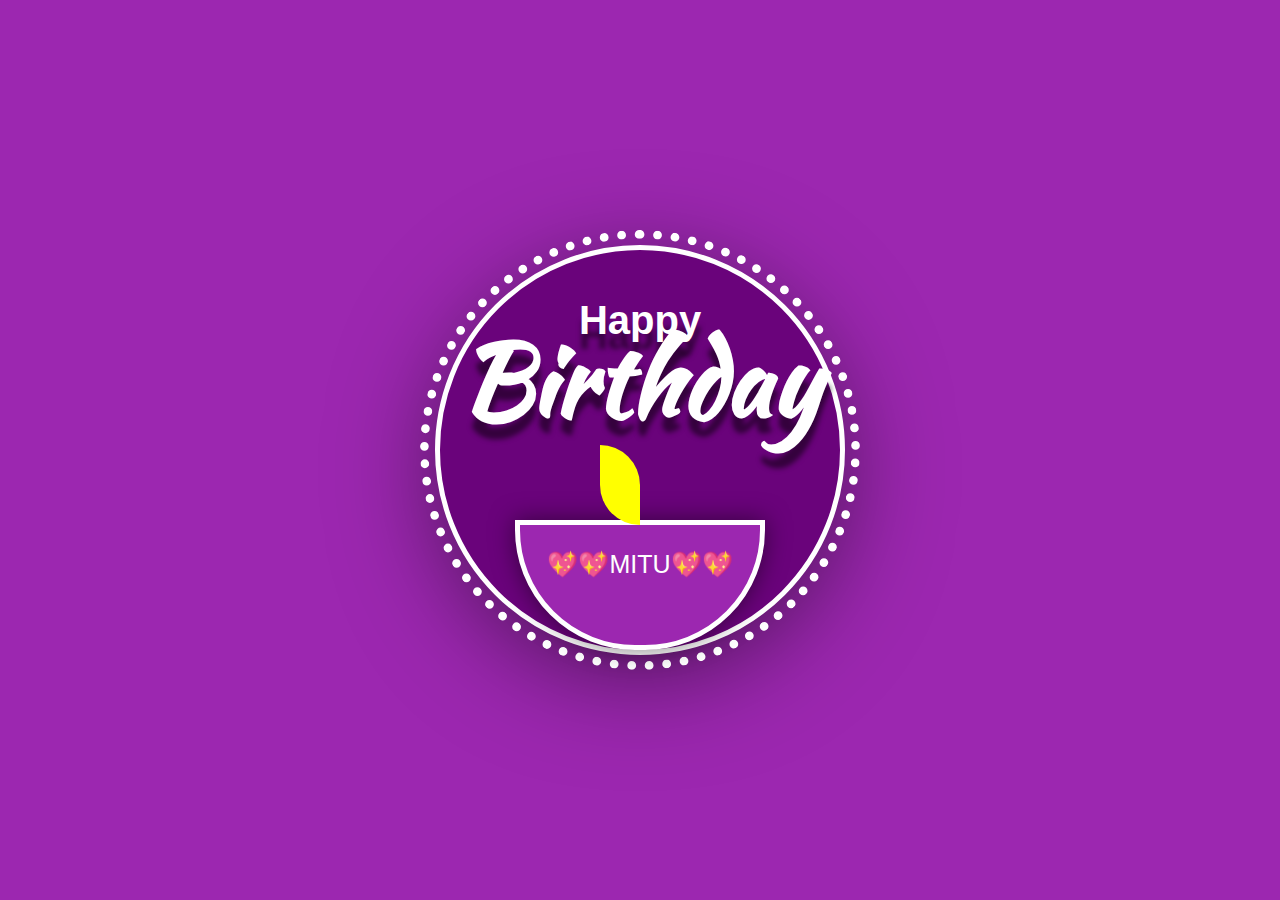
==== index.html @ 04e1ff68 "first commit" ====
<!doctype html>
<html>
<head>
	<title>Happy Birthday</title>
	
	<link rel="stylesheet" href="Style two.css"/>
</head>
<body>
	<div class="circle">
		<h1>Happy<br><span>Birthday</span></h1>
		<div class="light">
			<p class="mitu-text">💖💖MITU💖💖</p>
		</div>
	</div>
	

</body>
</html>
---- Style two.css ----
@import url('https://fonts.googleapis.com/css?family=Kaushan+Script&display=swap');
body{
	margin: 0;
	padding: 0;
	background: #9c27b0;
	overflow: hidden;
}
.circle{
	position: absolute;
	left: 50%;
	top: 50%;
	transform: translate(-50%,-50%);
	width: 400px;
	height: 400px;
	background: #6a037b;
	border-radius: 50%;
	border: 5px solid #fff;
	box-shadow: 0 20px 100px rgba(0,0,0,.5);
}
.circle:before{
	content: '';
	position: absolute;
	width: 100%;
	height: 100%;
	border: 8px dotted #fff;
	box-sizing: border-box;
	border-radius: 50%;
	transform: scale(1.1);
	animation: rotate 20s linear infinite;
}
.light{
	position: absolute;
	bottom: 0;
	left: 50%;
	transform: translateX(-50%);
	width: 240px;
	height: 120px;
	background: #9c27b0;
	border-bottom-left-radius: 120px;
	border-bottom-right-radius: 120px;
	box-shadow: 0 0 25px rgba(0,0,0,.5);
	border: 5px solid #fff;
}
.light:before{
	content: '';
	position: absolute;
	top: -80px;
	left: calc(50% - 40px);
	width: 40px;
	height: 80px;
	background: #ff0;
	border-top-right-radius: 50px;
	border-bottom-left-radius: 50px;
	transform-origin: bottom right;
	filter: blue(2px);
	animation: animate 5s linear infinite;
}
@keyframes animate{
	0%
	{
		transform: rotate(30deg);
		box-shadow: 0 0 30px #ff0;
	}
	25%
	{
		transform: rotate(20deg);
	}
	50%
	{
		transform: rotate(15deg);
		box-shadow: 0 0 100px #ff0;
	}
	75%
	{
		transform: rotate(30deg);
	}
	100%
	{
		transform: rotate(30deg);
		box-shadow: 0 0 30px #ff0;
	}
}
@keyframes rotate{
	0%
	{
		transform: scale(1.1) rotate(0deg);
		
	}
	100%
	{
		transform: scale(1.1) rotate(360deg);
	}
}
h1{
	
	margin: 40px 0 0;
	padding: 0;
	text-align: center;
	color: #fff;
	font-size: 40px;
	font-family: sans-serif;
	line-height: 60px;
	text-shadow: 0 15px 5px rgb(0,0,0,.5);
}
h1 span{
	font-size: 100px;
	font-family: 'Kaushan Script', cursive;
}
.mitu-text{
	text-align: center;
	color: white;
	font-size: 25px;
	font-family: 'Trebuchet MS', 'Lucida Sans Unicode', 'Lucida Grande', 'Lucida Sans', Arial, sans-serif;
}
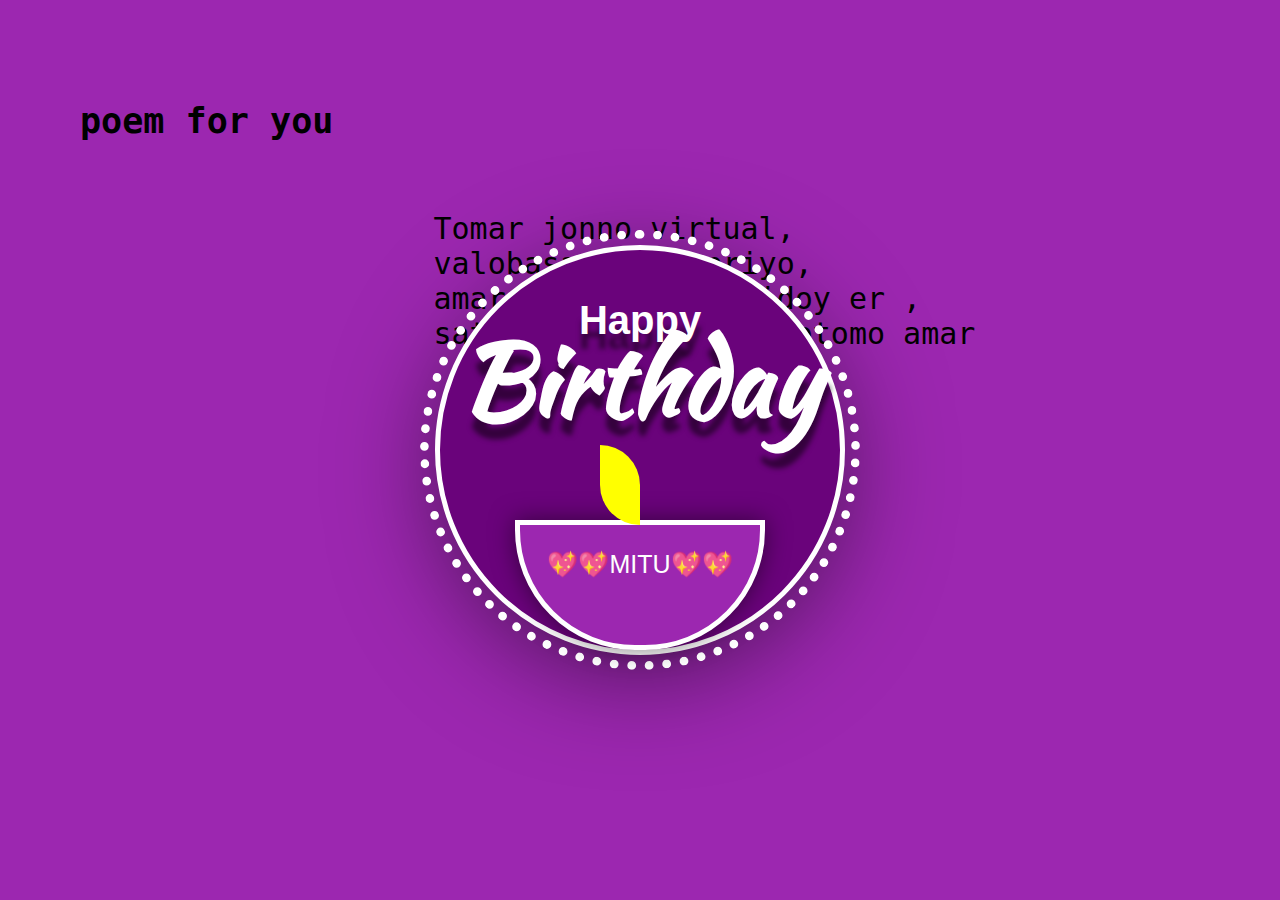
==== commit b569f56a: "aesome" ====
--- a/index.html
+++ b/index.html
@@ -3,7 +3,7 @@
 <head>
 	<title>Happy Birthday</title>
 	
-	<link rel="stylesheet" href="Style two.css"/>
+	<link rel="stylesheet" href="style.css"/>
 </head>
 <body>
 	<div class="circle">
@@ -13,6 +13,14 @@
 		</div>
 	</div>
 	
-
+	<div > 
+		<pre class="poem">
+			<h3 style="margin-left: 80px">poem for you </h3>
+			Tomar jonno virtual,
+			valobasa roilo priyo,
+			amar ridoy tomar ridoy er ,
+			sathe gethe nio priyotomo amar 
+		</pre>
+	</div>
 </body>
 </html>--- a/style.css
+++ b/style.css
@@ -0,0 +1,122 @@
+@import url('https://fonts.googleapis.com/css?family=Kaushan+Script&display=swap');
+body{
+	margin: 0;
+	padding: 0;
+	background: #9c27b0;
+	overflow: hidden;
+}
+.circle{
+	position: absolute;
+	left: 50%;
+	top: 50%;
+	transform: translate(-50%,-50%);
+	width: 400px;
+	height: 400px;
+	background: #6a037b;
+	border-radius: 50%;
+	border: 5px solid #fff;
+	box-shadow: 0 20px 100px rgba(0,0,0,.5);
+}
+.circle:before{
+	content: '';
+	position: absolute;
+	width: 100%;
+	height: 100%;
+	border: 8px dotted #fff;
+	box-sizing: border-box;
+	border-radius: 50%;
+	transform: scale(1.1);
+	animation: rotate 20s linear infinite;
+}
+.light{
+	position: absolute;
+	bottom: 0;
+	left: 50%;
+	transform: translateX(-50%);
+	width: 240px;
+	height: 120px;
+	background: #9c27b0;
+	border-bottom-left-radius: 120px;
+	border-bottom-right-radius: 120px;
+	box-shadow: 0 0 25px rgba(0,0,0,.5);
+	border: 5px solid #fff;
+}
+.light:before{
+	content: '';
+	position: absolute;
+	top: -80px;
+	left: calc(50% - 40px);
+	width: 40px;
+	height: 80px;
+	background: #ff0;
+	border-top-right-radius: 50px;
+	border-bottom-left-radius: 50px;
+	transform-origin: bottom right;
+	filter: blue(2px);
+	animation: animate 5s linear infinite;
+}
+@keyframes animate{
+	0%
+	{
+		transform: rotate(30deg);
+		box-shadow: 0 0 30px #ff0;
+	}
+	25%
+	{
+		transform: rotate(20deg);
+	}
+	50%
+	{
+		transform: rotate(15deg);
+		box-shadow: 0 0 100px #ff0;
+	}
+	75%
+	{
+		transform: rotate(30deg);
+	}
+	100%
+	{
+		transform: rotate(30deg);
+		box-shadow: 0 0 30px #ff0;
+	}
+}
+@keyframes rotate{
+	0%
+	{
+		transform: scale(1.1) rotate(0deg);
+		
+	}
+	100%
+	{
+		transform: scale(1.1) rotate(360deg);
+	}
+}
+h1{
+	
+	margin: 40px 0 0;
+	padding: 0;
+	text-align: center;
+	color: #fff;
+	font-size: 40px;
+	font-family: sans-serif;
+	line-height: 60px;
+	text-shadow: 0 15px 5px rgb(0,0,0,.5);
+}
+h1 span{
+	font-size: 100px;
+	font-family: 'Kaushan Script', cursive;
+}
+.mitu-text{
+	text-align: center;
+	color: white;
+	font-size: 25px;
+	font-family: 'Trebuchet MS', 'Lucida Sans Unicode', 'Lucida Grande', 'Lucida Sans', Arial, sans-serif;
+}
+.poem{
+	font-size: 15px;
+}
+@media only screen and (min-width: 768px) {
+	.poem{
+		font-size: 30px;
+	}
+}